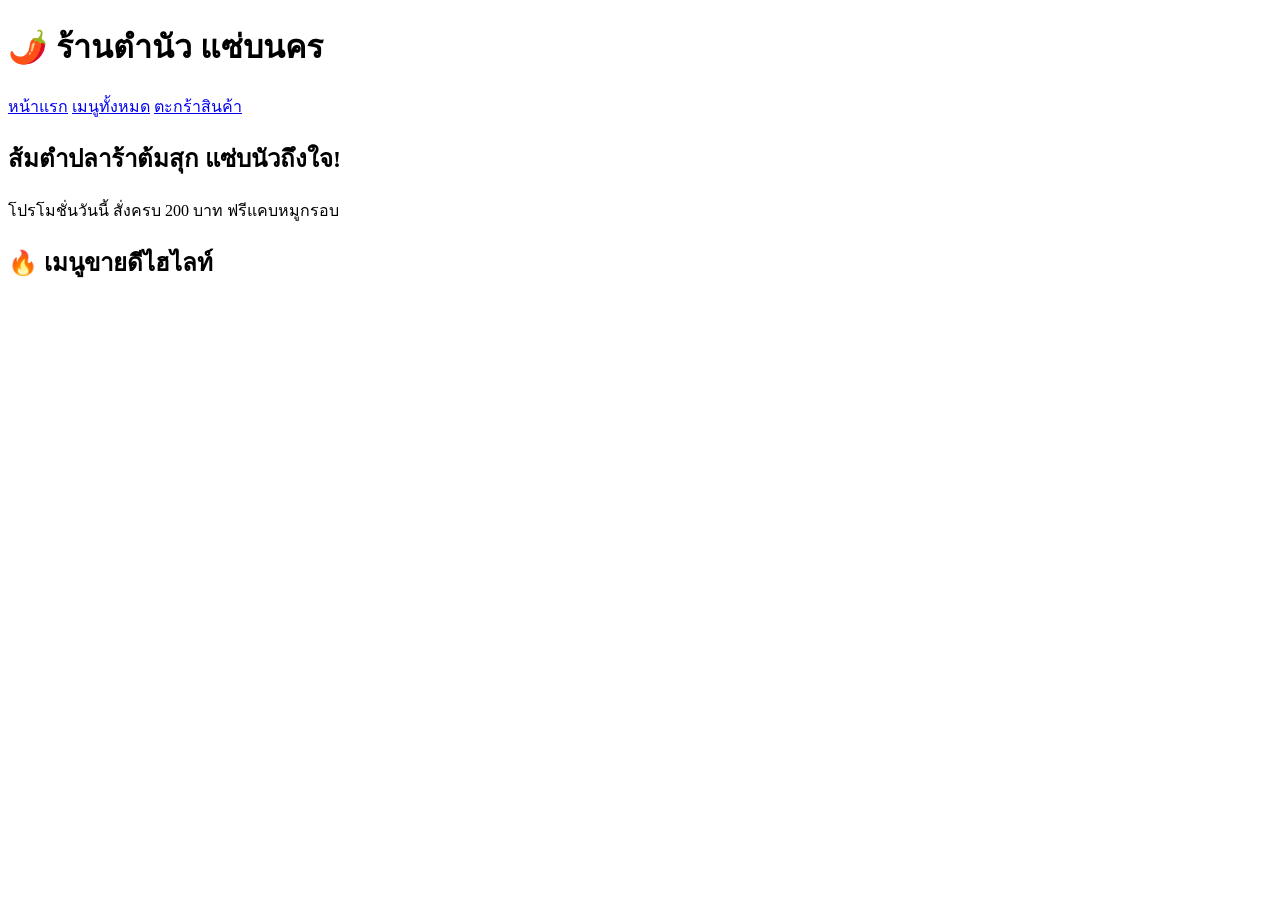
==== index.html @ 97c101de "Rename index.html.txt to index.html" ====
<!DOCTYPE html>
<html lang="th">
<head>
  <meta charset="UTF-8">
  <title>ร้านตำนัว แซ่บนคร - หน้าแรก</title>
  <link rel="stylesheet" href="style.css">
</head>
<body>
  <header><h1>🌶️ ร้านตำนัว แซ่บนคร</h1></header>
  <nav>
    <a href="index.html">หน้าแรก</a>
    <a href="product.html">เมนูทั้งหมด</a>
    <a href="order.html">ตะกร้าสินค้า</a>
  </nav>

  <div class="container">
    <div class="hero">
      <h2>ส้มตำปลาร้าต้มสุก แซ่บนัวถึงใจ!</h2>
      <p>โปรโมชั่นวันนี้ สั่งครบ 200 บาท ฟรีแคบหมูกรอบ</p>
    </div>

    <h2>🔥 เมนูขายดีไฮไลท์</h2>
    <br>
    <div id="highlight-menu" class="menu-grid"></div>
  </div>

  <script src="script.js"></script>
  <script>loadIndexMenu();</script>
</body>
</html>
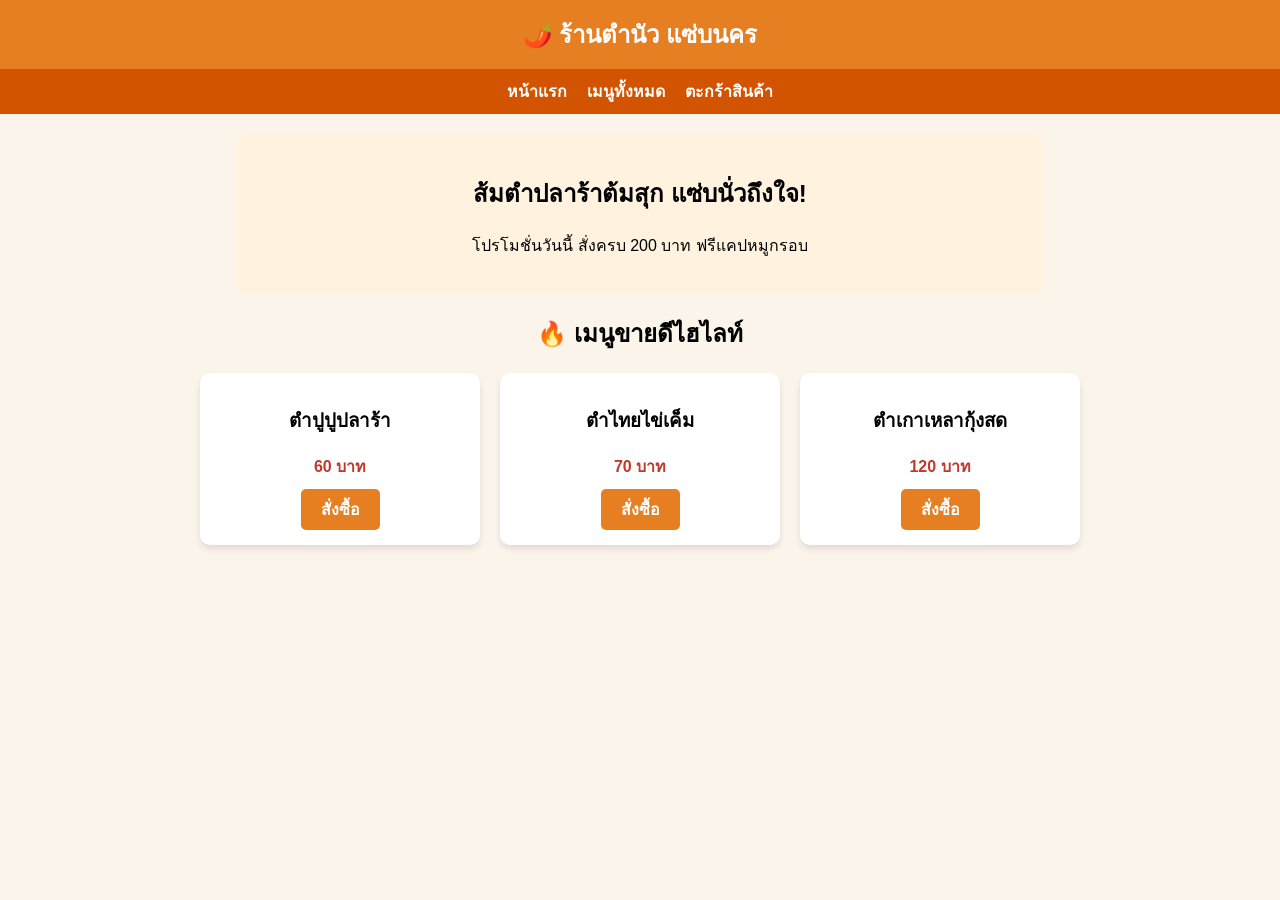
==== commit 2df4b9e9: "Update index.html" ====
--- a/index.html
+++ b/index.html
@@ -1,30 +1,61 @@
 <!DOCTYPE html>
 <html lang="th">
 <head>
-  <meta charset="UTF-8">
-  <title>ร้านตำนัว แซ่บนคร - หน้าแรก</title>
-  <link rel="stylesheet" href="style.css">
+    <meta charset="UTF-8">
+    <meta name="viewport" content="width=device-width, initial-scale=1.0">
+    <title>ร้านตำนัว แซ่บนคร</title>
+    <style>
+        body { font-family: 'Tahoma', sans-serif; background-color: #FAF4EB; margin: 0; padding: 0; }
+        header { background-color: #E67E22; color: white; text-align: center; padding: 15px; font-size: 24px; font-weight: bold; }
+        nav { background-color: #D35400; display: flex; justify-content: center; gap: 20px; padding: 10px; }
+        nav a { color: white; text-decoration: none; font-weight: bold; }
+        .banner { background-color: #FFF3E0; width: 60%; margin: 20px auto; padding: 20px; text-align: center; border-radius: 10px; }
+        .container { width: 80%; margin: auto; display: flex; flex-wrap: wrap; justify-content: center; gap: 20px; }
+        .card { background: white; border-radius: 10px; width: 250px; padding: 15px; text-align: center; box-shadow: 0 4px 6px rgba(0,0,0,0.1); }
+        .card img { width: 100%; height: 150px; object-fit: cover; border-radius: 8px; }
+        .price { color: #C0392B; font-weight: bold; margin: 10px 0; }
+        .btn { display: inline-block; background-color: #E67E22; color: white; padding: 8px 20px; border-radius: 5px; text-decoration: none; font-weight: bold; }
+        .btn:hover { background-color: #D35400; }
+    </style>
 </head>
 <body>
-  <header><h1>🌶️ ร้านตำนัว แซ่บนคร</h1></header>
-  <nav>
-    <a href="index.html">หน้าแรก</a>
-    <a href="product.html">เมนูทั้งหมด</a>
-    <a href="order.html">ตะกร้าสินค้า</a>
-  </nav>
 
-  <div class="container">
-    <div class="hero">
-      <h2>ส้มตำปลาร้าต้มสุก แซ่บนัวถึงใจ!</h2>
-      <p>โปรโมชั่นวันนี้ สั่งครบ 200 บาท ฟรีแคบหมูกรอบ</p>
+    <header>🌶️ ร้านตำนัว แซ่บนคร</header>
+    <nav>
+        <a href="index.html">หน้าแรก</a>
+        <a href="index.html">เมนูทั้งหมด</a>
+        <a href="checkout.html">ตะกร้าสินค้า</a>
+    </nav>
+
+    <div class="banner">
+        <h2>ส้มตำปลาร้าต้มสุก แซ่บนั่วถึงใจ!</h2>
+        <p>โปรโมชั่นวันนี้ สั่งครบ 200 บาท ฟรีแคปหมูกรอบ</p>
     </div>
 
-    <h2>🔥 เมนูขายดีไฮไลท์</h2>
-    <br>
-    <div id="highlight-menu" class="menu-grid"></div>
-  </div>
+    <h2 style="text-align: center;">🔥 เมนูขายดีไฮไลท์</h2>
 
-  <script src="script.js"></script>
-  <script>loadIndexMenu();</script>
+    <div class="container">
+        <!-- เมนูที่ 1 -->
+        <div class="card">
+            <h3>ตำปูปูปลาร้า</h3>
+            <div class="price">60 บาท</div>
+            <a href="product.html?name=ตำปูปูปลาร้า&price=60" class="btn">สั่งซื้อ</a>
+        </div>
+
+        <!-- เมนูที่ 2 -->
+        <div class="card">
+            <h3>ตำไทยไข่เค็ม</h3>
+            <div class="price">70 บาท</div>
+            <a href="product.html?name=ตำไทยไข่เค็ม&price=70" class="btn">สั่งซื้อ</a>
+        </div>
+
+        <!-- เมนูที่ 3 -->
+        <div class="card">
+            <h3>ตำเกาเหลากุ้งสด</h3>
+            <div class="price">120 บาท</div>
+            <a href="product.html?name=ตำเกาเหลากุ้งสด&price=120" class="btn">สั่งซื้อ</a>
+        </div>
+    </div>
+
 </body>
 </html>
